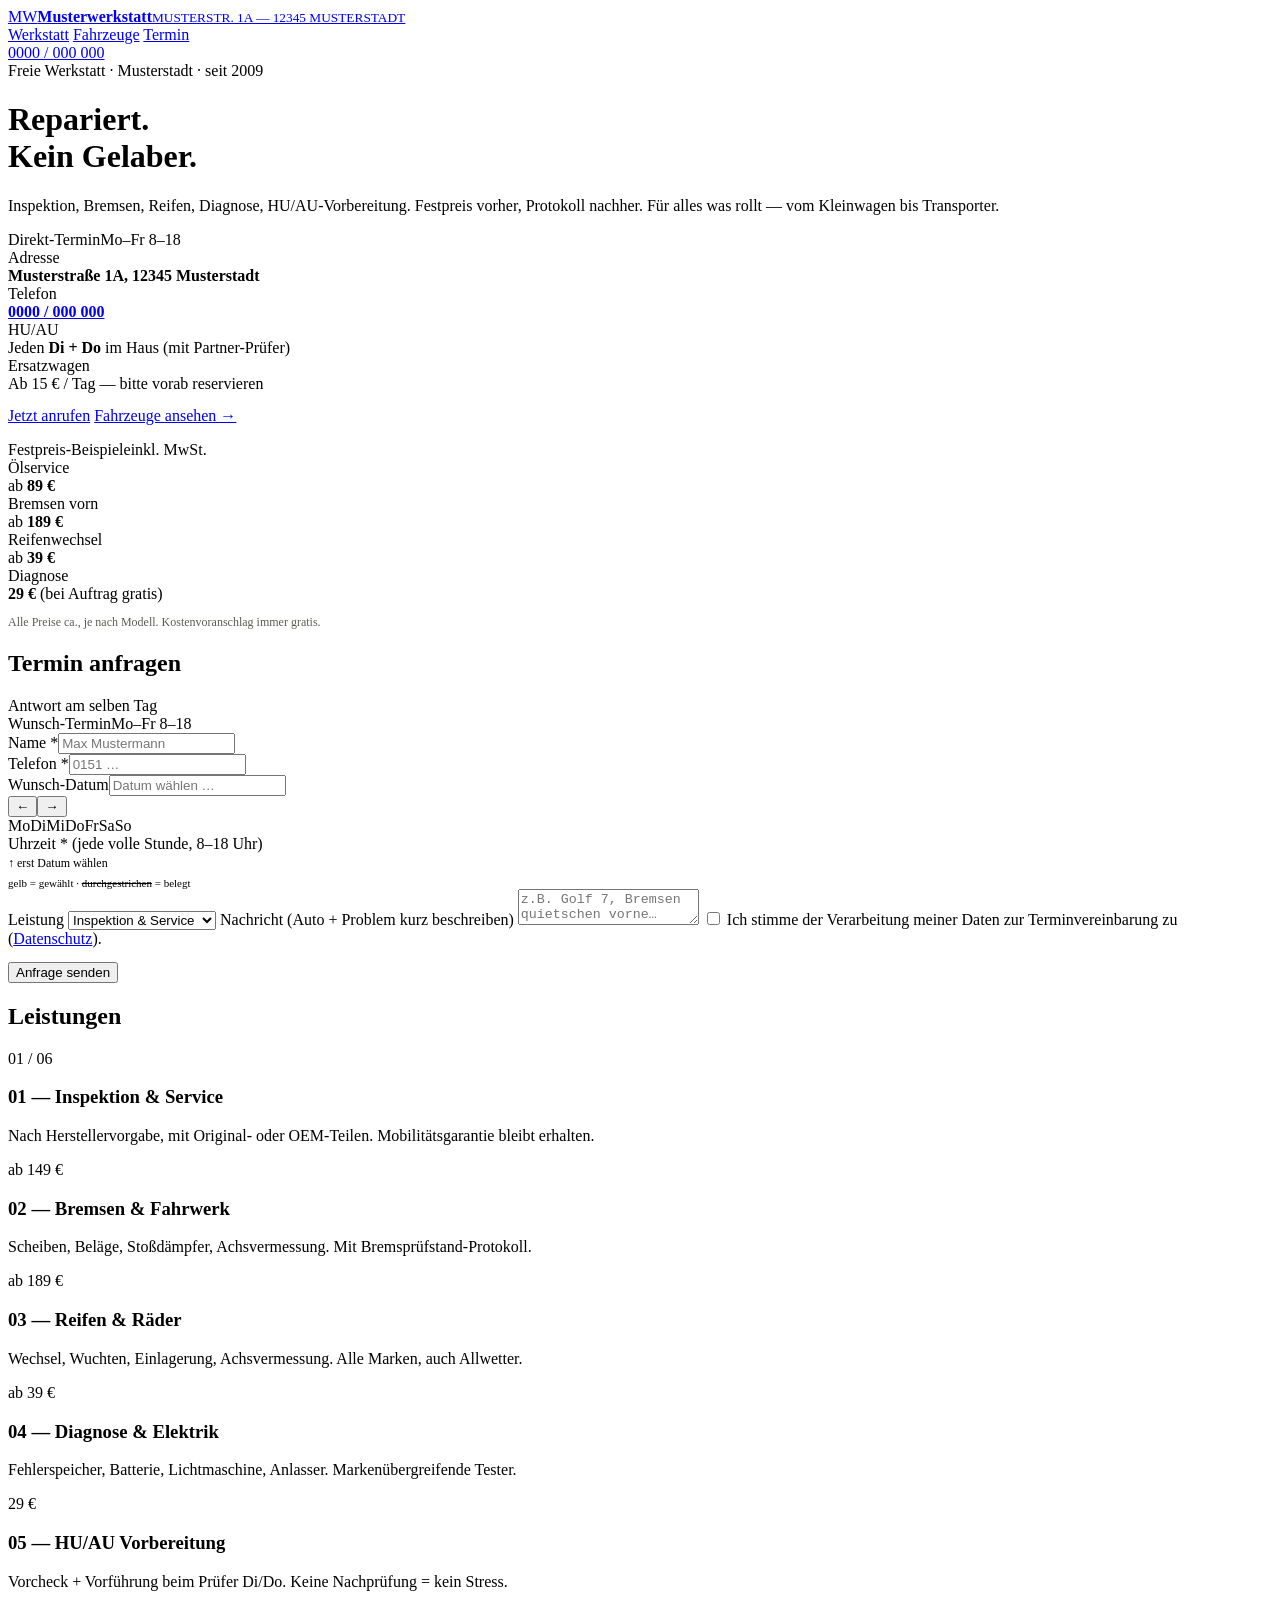
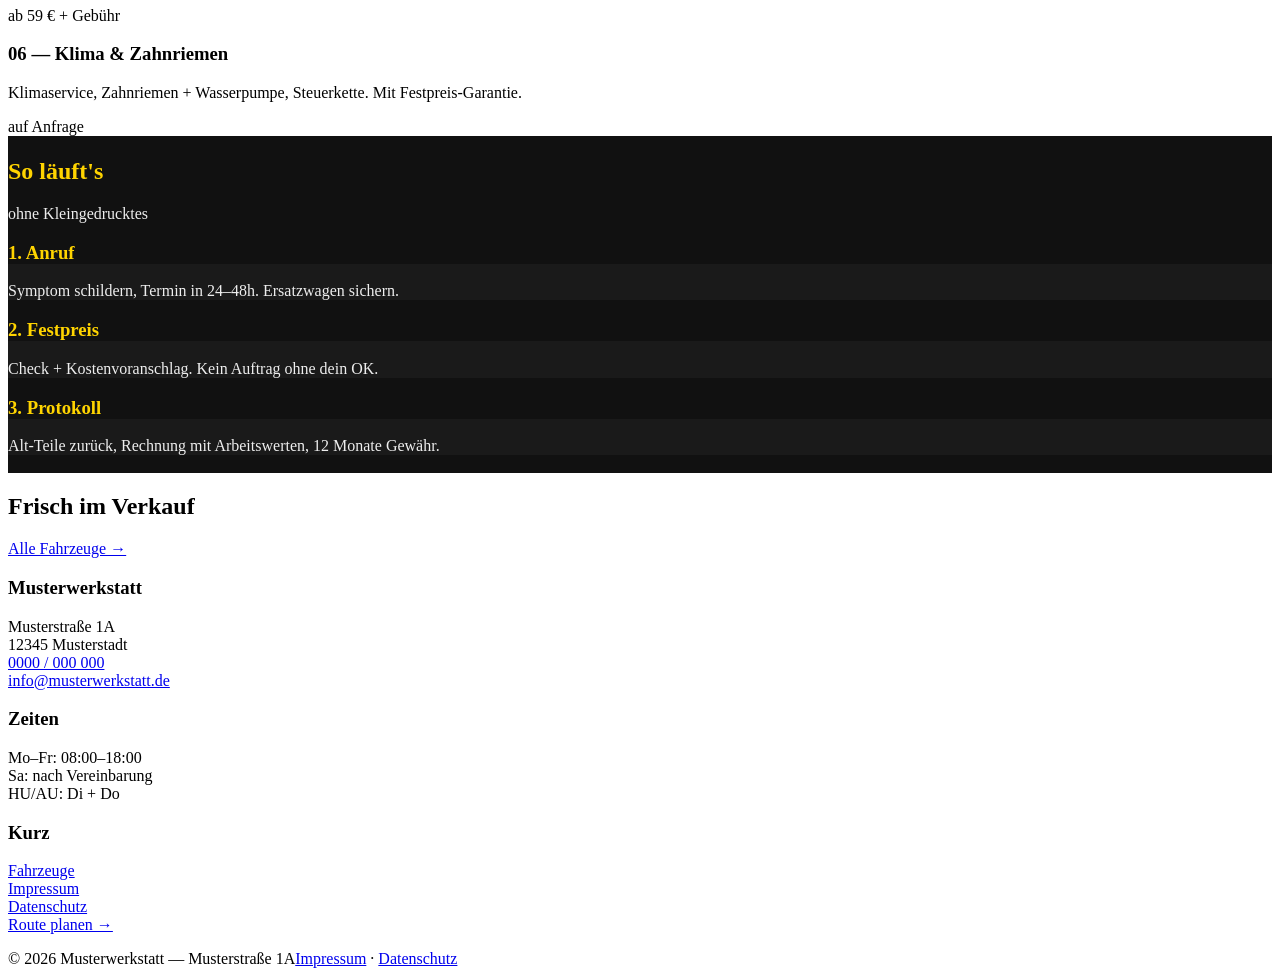
==== public/index.html @ 6ca31a9c "Portfolio-Demo-Musterwerkstatt-mit-README" ====
<!DOCTYPE html>
<html lang="de">
<head>
<meta charset="UTF-8">
<meta name="viewport" content="width=device-width, initial-scale=1.0">
<title>Musterwerkstatt — Musterstraße 1A | Reparatur & Service</title>
<meta name="description" content="Freie Musterwerkstatt in Musterstadt: Inspektion, Bremsen, Reifen, Diagnose, HU/AU-Vorbereitung. Musterstraße 1A, 12345 Musterstadt.">
<link rel="stylesheet" href="/fonts/fonts.css">
<link rel="stylesheet" href="/styles.css">
</head>
<body>
<div class="hazard"></div>
<header class="top">
  <div class="wrap topbar">
    <a class="logo" href="/"><span class="logo-mark">MW</span><span><b>Musterwerkstatt</b><small>MUSTERSTR. 1A — 12345 MUSTERSTADT</small></span></a>
    <nav class="main">
      <a href="/" class="active">Werkstatt</a>
      <a href="/fahrzeuge.html">Fahrzeuge</a>
      <a href="/#termin">Termin</a>
    </nav>
    <a class="tel" href="tel:+490000000000">0000 / 000 000</a>
  </div>
</header>

<div class="hero">
  <div class="wrap">
    <span class="kicker">Freie Werkstatt · Musterstadt · seit 2009</span>
    <h1>Repariert.<br><span>Kein Gelaber.</span></h1>
    <p class="lead">Inspektion, Bremsen, Reifen, Diagnose, HU/AU-Vorbereitung. Festpreis vorher, Protokoll nachher. Für alles was rollt — vom Kleinwagen bis Transporter.</p>
    <div class="hero-grid">
      <div class="card">
        <div class="hd"><span>Direkt-Termin</span><span>Mo–Fr 8–18</span></div>
        <div class="bd">
          <div class="meta">
            <div>Adresse</div><div><b>Musterstraße 1A, 12345 Musterstadt</b></div>
            <div>Telefon</div><div><a href="tel:+490000000000"><b>0000 / 000 000</b></a></div>
            <div>HU/AU</div><div>Jeden <b>Di + Do</b> im Haus (mit Partner-Prüfer)</div>
            <div>Ersatzwagen</div><div>Ab 15 € / Tag — bitte vorab reservieren</div>
          </div>
          <p style="margin-top:14px"><a class="btn" href="tel:+490000000000">Jetzt anrufen</a> <a class="btn ghost" href="/fahrzeuge.html">Fahrzeuge ansehen →</a></p>
        </div>
      </div>
      <div class="card">
        <div class="hd"><span>Festpreis-Beispiele</span><span>inkl. MwSt.</span></div>
        <div class="bd">
          <div class="meta">
            <div>Ölservice</div><div>ab <b>89 €</b></div>
            <div>Bremsen vorn</div><div>ab <b>189 €</b></div>
            <div>Reifenwechsel</div><div>ab <b>39 €</b></div>
            <div>Diagnose</div><div><b>29 €</b> (bei Auftrag gratis)</div>
          </div>
          <p class="mono" style="font-size:12px; color:#5c5c55; margin:12px 0 0">Alle Preise ca., je nach Modell. Kostenvoranschlag immer gratis.</p>
        </div>
      </div>
    </div>
  </div>
  <div class="hazard"></div>
</div>

<section class="block" id="termin">
  <div class="wrap">
    <div class="sec-head"><h2>Termin anfragen</h2><span class="num">Antwort am selben Tag</span></div>
    <div class="card"><div class="hd"><span>Wunsch-Termin</span><span>Mo–Fr 8–18</span></div><div class="bd">
    <form id="t-form">
      <div class="form-grid">
        <div><label>Name *</label><input type="text" id="t-name" required maxlength="80" placeholder="Max Mustermann"></div>
        <div><label>Telefon *</label><input type="tel" id="t-tel" required maxlength="40" placeholder="0151 …"></div>
        <div style="position:relative"><label>Wunsch-Datum</label><input type="text" id="t-date-show" readonly placeholder="Datum wählen …"><input type="hidden" id="t-date">
        <div class="dp" id="dp"><div class="dp-hd"><button type="button" class="small-btn" id="dp-prev">←</button><b id="dp-title"></b><button type="button" class="small-btn" id="dp-next">→</button></div><div class="dp-grid dp-dow"><span>Mo</span><span>Di</span><span>Mi</span><span>Do</span><span>Fr</span><span>Sa</span><span>So</span></div><div class="dp-grid" id="dp-days"></div></div></div>
        <div><label>Uhrzeit * (jede volle Stunde, 8–18 Uhr)</label><input type="hidden" id="t-time"><div class="slots" id="t-slots"></div><div class="mono" style="font-size:11px; margin-top:6px">gelb = gewählt · <span style="text-decoration:line-through">durchgestrichen</span> = belegt</div></div>
      </div>
      <label>Leistung</label>
      <select id="t-svc"><option>Inspektion & Service</option><option>Bremsen & Fahrwerk</option><option>Reifen & Räder</option><option>Diagnose & Elektrik</option><option>HU/AU Vorbereitung</option><option>Klima & Zahnriemen</option><option>Sonstiges</option></select>
      <label>Nachricht (Auto + Problem kurz beschreiben)</label>
      <textarea id="t-msg" maxlength="500" placeholder="z.B. Golf 7, Bremsen quietschen vorne…"></textarea>
      <label class="t-check"><input type="checkbox" id="t-privacy" required> Ich stimme der Verarbeitung meiner Daten zur Terminvereinbarung zu (<a href="/datenschutz.html" target="_blank" rel="noopener">Datenschutz</a>).</label>
      <p style="margin-top:14px"><button class="btn" type="submit">Anfrage senden</button></p>
      <p id="t-status" style="font-weight:700"></p>
    </form>
    </div></div>
  </div>
</section>

<section class="block">
  <div class="wrap">
    <div class="sec-head"><h2>Leistungen</h2><span class="num">01 / 06</span></div>
    <div class="grid3">
      <div class="svc"><h3>01 — Inspektion & Service</h3><p>Nach Herstellervorgabe, mit Original- oder OEM-Teilen. Mobilitätsgarantie bleibt erhalten.</p><div class="price">ab 149 €</div></div>
      <div class="svc"><h3>02 — Bremsen & Fahrwerk</h3><p>Scheiben, Beläge, Stoßdämpfer, Achsvermessung. Mit Bremsprüfstand-Protokoll.</p><div class="price">ab 189 €</div></div>
      <div class="svc"><h3>03 — Reifen & Räder</h3><p>Wechsel, Wuchten, Einlagerung, Achsvermessung. Alle Marken, auch Allwetter.</p><div class="price">ab 39 €</div></div>
      <div class="svc"><h3>04 — Diagnose & Elektrik</h3><p>Fehlerspeicher, Batterie, Lichtmaschine, Anlasser. Markenübergreifende Tester.</p><div class="price">29 €</div></div>
      <div class="svc"><h3>05 — HU/AU Vorbereitung</h3><p>Vorcheck + Vorführung beim Prüfer Di/Do. Keine Nachprüfung = kein Stress.</p><div class="price">ab 59 € + Gebühr</div></div>
      <div class="svc"><h3>06 — Klima & Zahnriemen</h3><p>Klimaservice, Zahnriemen + Wasserpumpe, Steuerkette. Mit Festpreis-Garantie.</p><div class="price">auf Anfrage</div></div>
    </div>
  </div>
</section>

<section class="block" style="background:#111; color:#eee; border-top:2px solid #111; border-bottom:2px solid #111">
  <div class="wrap">
    <div class="sec-head"><h2 style="color:#FFD400">So läuft's</h2><span class="num">ohne Kleingedrucktes</span></div>
    <div class="grid3">
      <div class="svc" style="background:#1a1a1a; color:#eee; border-color:#FFD400"><h3 style="background:#111; color:#FFD400; border-color:#FFD400">1. Anruf</h3><p>Symptom schildern, Termin in 24–48h. Ersatzwagen sichern.</p></div>
      <div class="svc" style="background:#1a1a1a; color:#eee; border-color:#FFD400"><h3 style="background:#111; color:#FFD400; border-color:#FFD400">2. Festpreis</h3><p>Check + Kostenvoranschlag. Kein Auftrag ohne dein OK.</p></div>
      <div class="svc" style="background:#1a1a1a; color:#eee; border-color:#FFD400"><h3 style="background:#111; color:#FFD400; border-color:#FFD400">3. Protokoll</h3><p>Alt-Teile zurück, Rechnung mit Arbeitswerten, 12 Monate Gewähr.</p></div>
    </div>
  </div>
</section>

<section class="block">
  <div class="wrap">
    <div class="sec-head"><h2>Frisch im Verkauf</h2><a class="btn ghost" href="/fahrzeuge.html">Alle Fahrzeuge →</a></div>
    <div class="cars" id="home-cars"></div>
  </div>
</section>

<footer>
  <div class="wrap foot-grid">
    <div><h3>Musterwerkstatt</h3><p>Musterstraße 1A<br>12345 Musterstadt<br><a href="tel:+490000000000">0000 / 000 000</a><br><a href="mailto:info@musterwerkstatt.de">info@musterwerkstatt.de</a></p></div>
    <div><h3>Zeiten</h3><p>Mo–Fr: 08:00–18:00<br>Sa: nach Vereinbarung<br>HU/AU: Di + Do</p></div>
    <div><h3>Kurz</h3><p><a href="/fahrzeuge.html">Fahrzeuge</a><br><a href="/impressum.html">Impressum</a><br><a href="/datenschutz.html">Datenschutz</a><br><a href="https://maps.google.com/?q=Musterstraße+1A+12345+Musterstadt" target="_blank" rel="noopener">Route planen →</a></p></div>
  </div>
  <div class="bottom wrap"><span>© 2026 Musterwerkstatt — Musterstraße 1A</span><span><a href="/impressum.html">Impressum</a> · <a href="/datenschutz.html">Datenschutz</a></span></div>
</footer>
<script>
fetch('/api/cars').then(r=>r.json()).then(cars=>{
  const el=document.getElementById('home-cars');
  el.innerHTML=cars.slice(0,3).map(carCard).join('') || '<p>Gerade alles verkauft — frag nach, Nachschub kommt wöchentlich.</p>';
});
function fmt(n){return Number(n||0).toLocaleString('de-DE')+' €'}
function fmtKm(n){return Number(n||0).toLocaleString('de-DE')+' km'}
function esc(s){return String(s||'').replace(/[&<>"']/g,m=>({'&':'&amp;','<':'&lt;','>':'&gt;','"':'&quot;',"'":'&#39;'}[m]))}
function carCard(c){
  const img=(c.bilderUrls&&c.bilderUrls[0])?`<img src="${c.bilderUrls[0]}" alt="${esc(c.titel)}" loading="lazy">`:'WERKSTATT<br>GEPRÜFT';
  return `<div class="car"><div class="car-img">${img}<span class="km-badge">${fmtKm(c.km)} · ${c.baujahr}</span></div>
  <div class="car-body"><h3>${esc(c.titel)}</h3><div class="specs"><span>${c.kraftstoff}</span><span>${c.getriebe}</span><span>${c.leistung} PS</span></div>
  <div class="price-row"><span class="price">${fmt(c.preis)}</span><a class="small-btn edit" href="/fahrzeuge.html">Details</a></div></div></div>`;
}
const DP_MON=['Januar','Februar','März','April','Mai','Juni','Juli','August','September','Oktober','November','Dezember'];
const DP_WD=['So','Mo','Di','Mi','Do','Fr','Sa'];
const p2=n=>String(n).padStart(2,'0');
let DP_CUR=new Date(); DP_CUR.setDate(1); DP_CUR.setHours(0,0,0,0);
let DP_VAL='';
function dpRender(){
  const y=DP_CUR.getFullYear(), m=DP_CUR.getMonth();
  document.getElementById('dp-title').textContent=DP_MON[m]+' '+y;
  const first=(new Date(y,m,1).getDay()+6)%7, dim=new Date(y,m+1,0).getDate();
  const today=new Date(); today.setHours(0,0,0,0);
  let h='';
  for(let i=0;i<first;i++)h+='<span></span>';
  for(let d=1;d<=dim;d++){
    const iso=y+'-'+p2(m+1)+'-'+p2(d);
    const dt=new Date(y,m,d);
    const dis=dt<today||dt.getDay()===0;
    h+='<button type="button" class="dp-day'+(iso===DP_VAL?' sel':'')+(dt.getTime()===today.getTime()?' today':'')+'" data-d="'+iso+'"'+(dis?' disabled':'')+'>'+d+'</button>';
  }
  document.getElementById('dp-days').innerHTML=h;
}
function dpPick(iso){
  DP_VAL=iso; document.getElementById('t-date').value=iso;
  const p=iso.split('-'), dt=new Date(+p[0],+p[1]-1,+p[2]);
  document.getElementById('t-date-show').value=DP_WD[dt.getDay()]+', '+p[2]+'.'+p[1]+'.'+p[0];
  document.getElementById('dp').classList.remove('open'); dpRender();
  SLOT_VAL=''; document.getElementById('t-time').value=''; slotRender();
}
document.getElementById('t-date-show').addEventListener('click',e=>{e.stopPropagation(); dpRender(); document.getElementById('dp').classList.toggle('open');});
document.getElementById('dp-days').addEventListener('click',e=>{const b=e.target.closest('button[data-d]'); if(b&&!b.disabled)dpPick(b.dataset.d);});
document.getElementById('dp-prev').addEventListener('click',e=>{e.stopPropagation(); const t=new Date(); t.setDate(1); t.setHours(0,0,0,0); const n=new Date(DP_CUR.getFullYear(),DP_CUR.getMonth()-1,1); if(n>=t){DP_CUR=n; dpRender();}});
document.getElementById('dp-next').addEventListener('click',e=>{e.stopPropagation(); DP_CUR=new Date(DP_CUR.getFullYear(),DP_CUR.getMonth()+1,1); dpRender();});
document.getElementById('dp').addEventListener('click',e=>e.stopPropagation());
document.addEventListener('click',()=>document.getElementById('dp').classList.remove('open'));
document.addEventListener('keydown',e=>{if(e.key==='Escape')document.getElementById('dp').classList.remove('open');});
// time slots 08:00–17:00, occupied shown from server
const SLOT_HOURS=[8,9,10,11,12,13,14,15,16,17];
let SLOT_VAL='';
const localISO=d=>d.getFullYear()+'-'+p2(d.getMonth()+1)+'-'+p2(d.getDate());
async function slotRender(){
  const box=document.getElementById('t-slots');
  const datum=document.getElementById('t-date').value;
  if(!datum){box.innerHTML='<span class="mono" style="font-size:12px">↑ erst Datum wählen</span>';return;}
  box.innerHTML='<span class="mono" style="font-size:12px">Lade …</span>';
  let busy=[]; try{busy=await (await fetch('/api/slots?datum='+encodeURIComponent(datum))).json();}catch(e){busy=[];}
  if(!Array.isArray(busy))busy=[];
  const now=new Date(), isToday=datum===localISO(now);
  let h='';
  for(const hh of SLOT_HOURS){
    const t=p2(hh)+':00';
    const taken=busy.includes(t);
    const past=isToday&&hh<=now.getHours();
    const dis=taken||past;
    h+='<button type="button" class="slot'+(t===SLOT_VAL?' sel':'')+(taken?' belegt':'')+'" data-t="'+t+'"'+(dis?' disabled':'')+'>'+t+'</button>';
  }
  box.innerHTML=h;
}
document.getElementById('t-slots').addEventListener('click',e=>{
  const b=e.target.closest('button[data-t]'); if(!b||b.disabled)return;
  SLOT_VAL=b.dataset.t; document.getElementById('t-time').value=SLOT_VAL; slotRender();
});
slotRender();
document.getElementById('t-form').addEventListener('submit',async e=>{
  e.preventDefault();
  const st=document.getElementById('t-status');
  const body={
    name:document.getElementById('t-name').value,
    telefon:document.getElementById('t-tel').value,
    datum:document.getElementById('t-date').value,
    uhrzeit:document.getElementById('t-time').value,
    leistung:document.getElementById('t-svc').value,
    nachricht:document.getElementById('t-msg').value
  };
  st.style.color='#111'; st.textContent='Wird gesendet …';
  if(!document.getElementById('t-time').value){st.style.color='#E63312'; st.textContent='Bitte Uhrzeit wählen.'; return;}
  try{
    const r=await fetch('/api/termine',{method:'POST',headers:{'Content-Type':'application/json'},body:JSON.stringify(body)});
    if(!r.ok){const d=await r.json().catch(()=>({})); throw new Error(d.error||('Fehler '+r.status));}
    st.style.color='#0a7a2f'; st.textContent='Danke! Wir melden uns am selben Tag. Direkt: 0000 / 000 000';
    document.getElementById('t-form').reset();
  }catch(err){st.style.color='#E63312'; st.textContent=String(err.message||err);}
});
// hidden admin: double-shift shows button
let SH_LAST=0;
document.addEventListener('keydown',e=>{
  if(e.key==='Shift'){const t=Date.now(); if(t-SH_LAST<400)showAdminFab(); SH_LAST=t; return;}
  if(e.key==='Escape'){const f=document.getElementById('admin-fab'); if(f)f.remove();}
});
function showAdminFab(){
  if(document.getElementById('admin-fab'))return;
  const a=document.createElement('a');
  a.id='admin-fab'; a.className='btn'; a.href='/admin.html'; a.textContent='Admin 🔧';
  document.body.appendChild(a);
  setTimeout(()=>{const f=document.getElementById('admin-fab'); if(f)f.remove();},15000);
}
</script>
</body>
</html>
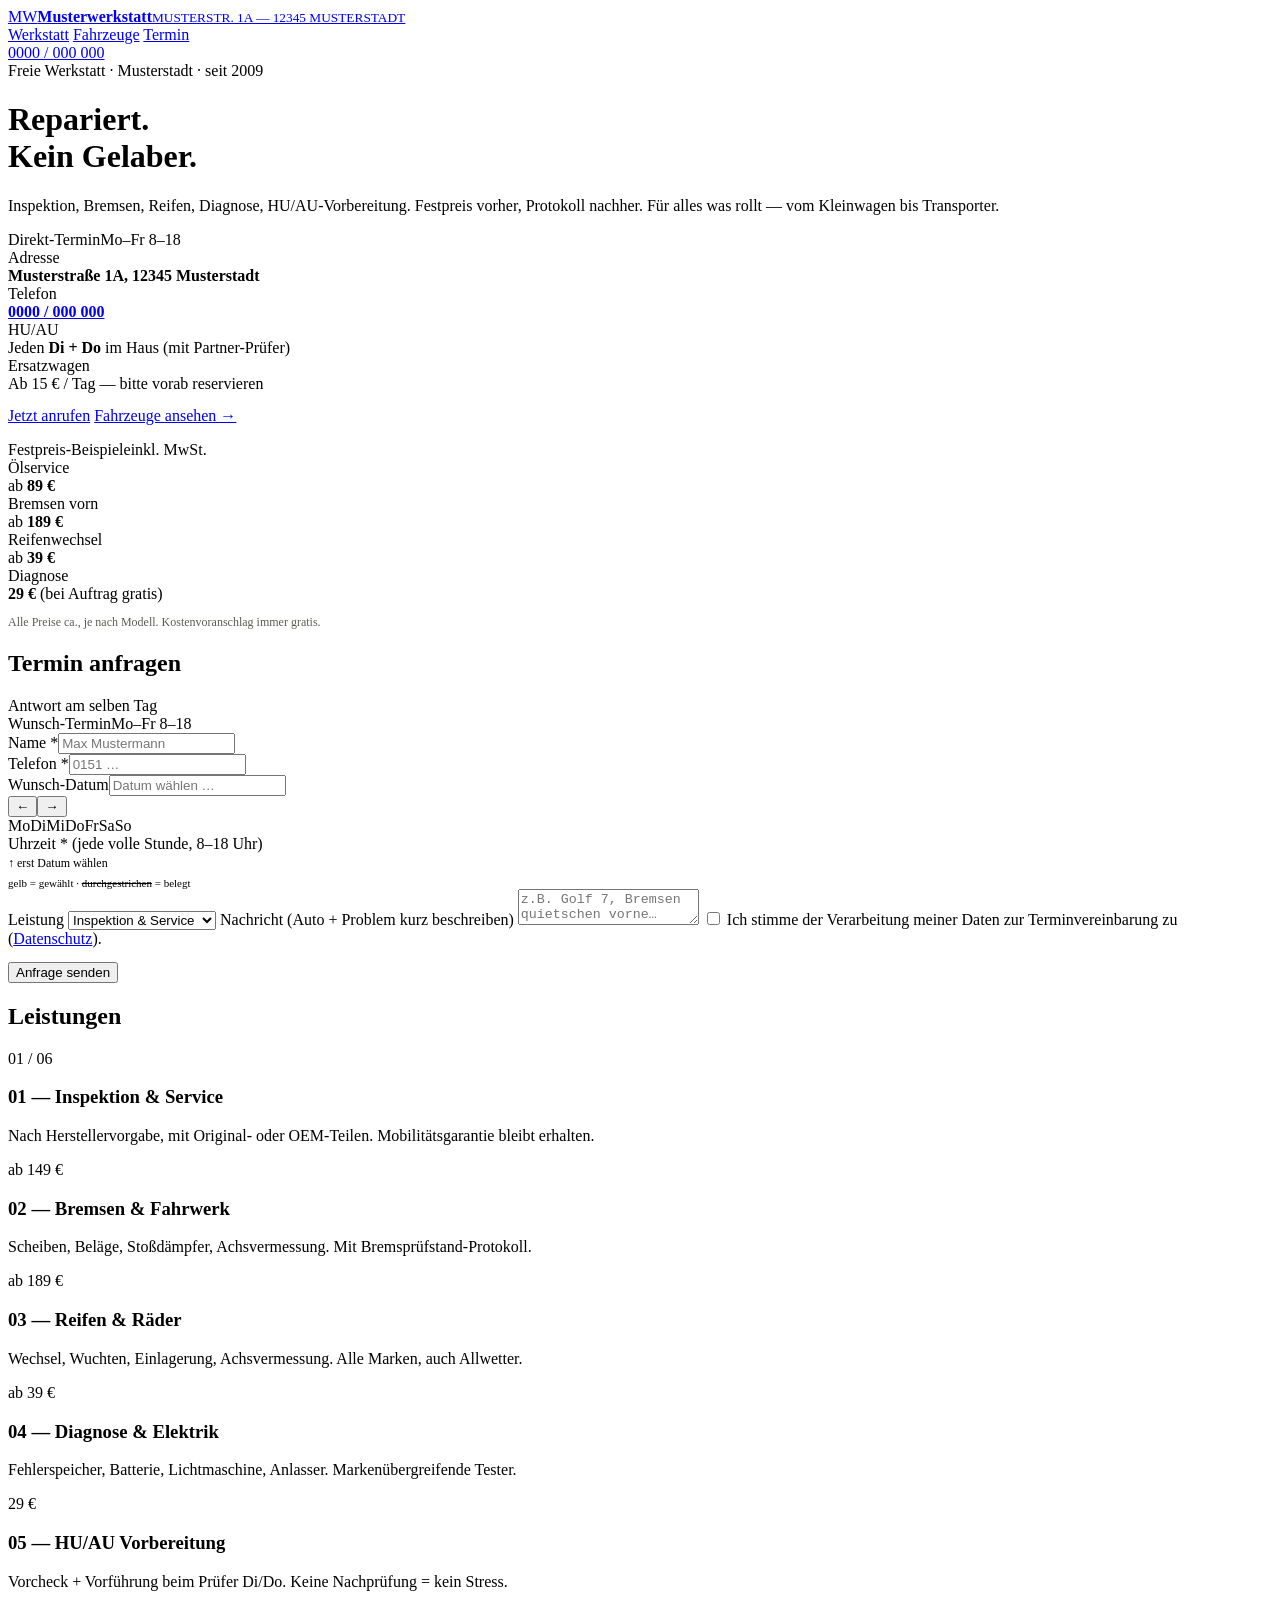
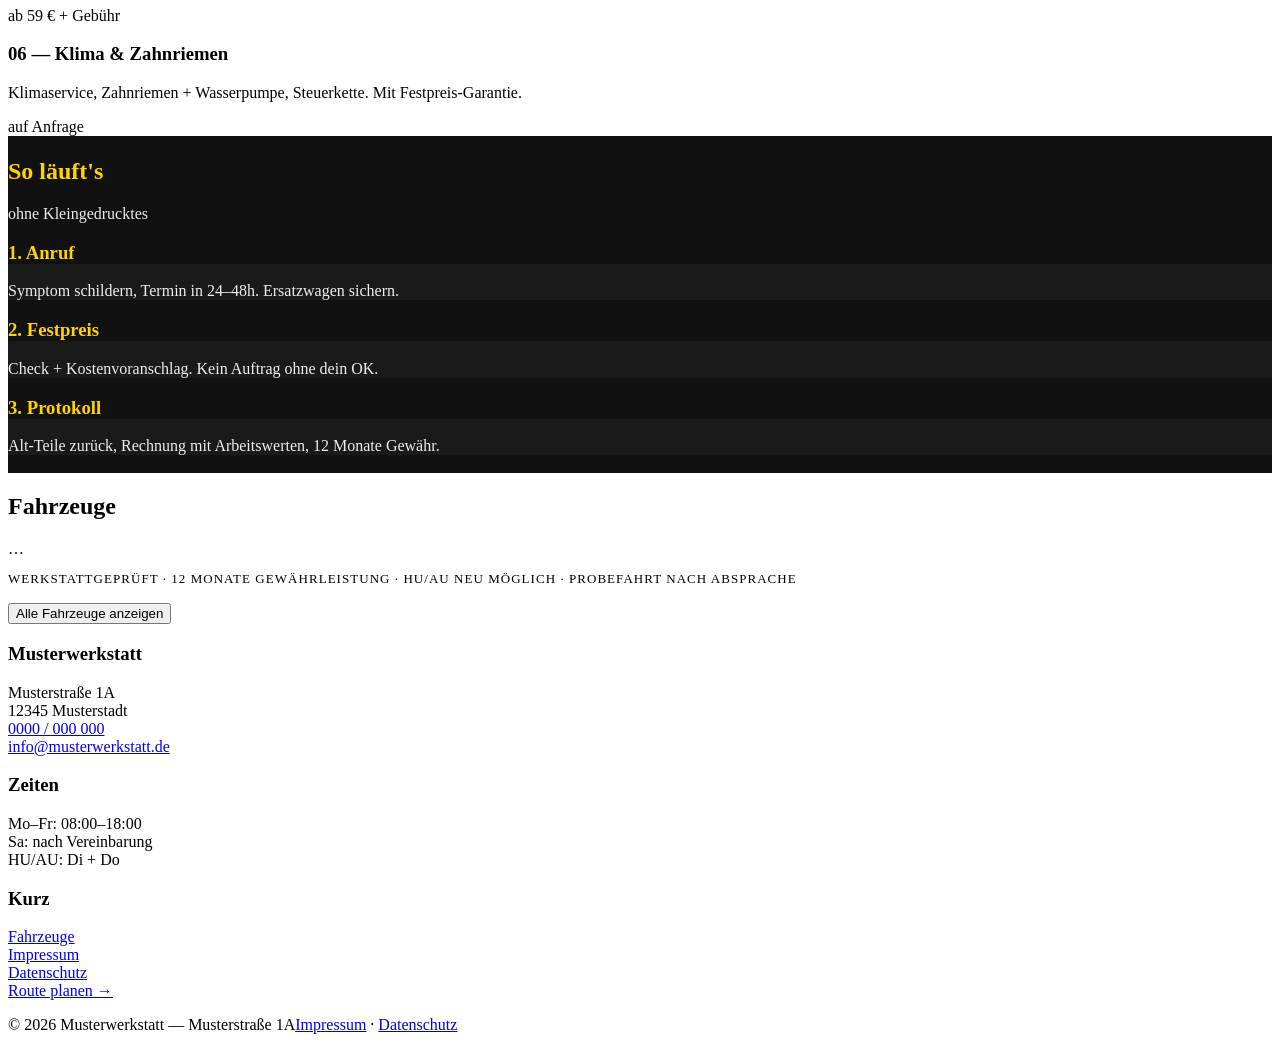
==== commit 01b9c35e: "Inline-Fahrzeuge-Sektion-README-update" ====
--- a/public/index.html
+++ b/public/index.html
@@ -15,7 +15,7 @@
     <a class="logo" href="/"><span class="logo-mark">MW</span><span><b>Musterwerkstatt</b><small>MUSTERSTR. 1A — 12345 MUSTERSTADT</small></span></a>
     <nav class="main">
       <a href="/" class="active">Werkstatt</a>
-      <a href="/fahrzeuge.html">Fahrzeuge</a>
+      <a href="#fahrzeuge">Fahrzeuge</a>
       <a href="/#termin">Termin</a>
     </nav>
     <a class="tel" href="tel:+490000000000">0000 / 000 000</a>
@@ -37,7 +37,7 @@
             <div>HU/AU</div><div>Jeden <b>Di + Do</b> im Haus (mit Partner-Prüfer)</div>
             <div>Ersatzwagen</div><div>Ab 15 € / Tag — bitte vorab reservieren</div>
           </div>
-          <p style="margin-top:14px"><a class="btn" href="tel:+490000000000">Jetzt anrufen</a> <a class="btn ghost" href="/fahrzeuge.html">Fahrzeuge ansehen →</a></p>
+          <p style="margin-top:14px"><a class="btn" href="tel:+490000000000">Jetzt anrufen</a> <a class="btn ghost" href="#fahrzeuge">Fahrzeuge ansehen →</a></p>
         </div>
       </div>
       <div class="card">
@@ -106,10 +106,12 @@
   </div>
 </section>
 
-<section class="block">
-  <div class="wrap">
-    <div class="sec-head"><h2>Frisch im Verkauf</h2><a class="btn ghost" href="/fahrzeuge.html">Alle Fahrzeuge →</a></div>
-    <div class="cars" id="home-cars"></div>
+<section class="block" id="fahrzeuge">
+  <div class="wrap">
+    <div class="sec-head"><h2>Fahrzeuge</h2><span class="num" id="fz-count">…</span></div>
+    <p class="mono" style="font-size:13px; text-transform:uppercase; letter-spacing:.08em">Werkstattgeprüft · 12 Monate Gewährleistung · HU/AU neu möglich · Probefahrt nach Absprache</p>
+    <div class="cars" id="fz-cars"></div>
+    <p style="margin-top:16px"><button class="btn ghost" id="fz-more">Alle Fahrzeuge anzeigen</button></p>
   </div>
 </section>
 
@@ -117,24 +119,43 @@
   <div class="wrap foot-grid">
     <div><h3>Musterwerkstatt</h3><p>Musterstraße 1A<br>12345 Musterstadt<br><a href="tel:+490000000000">0000 / 000 000</a><br><a href="mailto:info@musterwerkstatt.de">info@musterwerkstatt.de</a></p></div>
     <div><h3>Zeiten</h3><p>Mo–Fr: 08:00–18:00<br>Sa: nach Vereinbarung<br>HU/AU: Di + Do</p></div>
-    <div><h3>Kurz</h3><p><a href="/fahrzeuge.html">Fahrzeuge</a><br><a href="/impressum.html">Impressum</a><br><a href="/datenschutz.html">Datenschutz</a><br><a href="https://maps.google.com/?q=Musterstraße+1A+12345+Musterstadt" target="_blank" rel="noopener">Route planen →</a></p></div>
+    <div><h3>Kurz</h3><p><a href="#fahrzeuge">Fahrzeuge</a><br><a href="/impressum.html">Impressum</a><br><a href="/datenschutz.html">Datenschutz</a><br><a href="https://maps.google.com/?q=Musterstraße+1A+12345+Musterstadt" target="_blank" rel="noopener">Route planen →</a></p></div>
   </div>
   <div class="bottom wrap"><span>© 2026 Musterwerkstatt — Musterstraße 1A</span><span><a href="/impressum.html">Impressum</a> · <a href="/datenschutz.html">Datenschutz</a></span></div>
 </footer>
 <script>
-fetch('/api/cars').then(r=>r.json()).then(cars=>{
-  const el=document.getElementById('home-cars');
-  el.innerHTML=cars.slice(0,3).map(carCard).join('') || '<p>Gerade alles verkauft — frag nach, Nachschub kommt wöchentlich.</p>';
-});
 function fmt(n){return Number(n||0).toLocaleString('de-DE')+' €'}
 function fmtKm(n){return Number(n||0).toLocaleString('de-DE')+' km'}
 function esc(s){return String(s||'').replace(/[&<>"']/g,m=>({'&':'&amp;','<':'&lt;','>':'&gt;','"':'&quot;',"'":'&#39;'}[m]))}
-function carCard(c){
+fetch('/api/cars').then(r=>r.json()).then(cars=>{
+  window.FZ=Array.isArray(cars)?cars:[];
+  document.getElementById('fz-count').textContent=window.FZ.length+' FZG';
+  renderFZ(false);
+});
+function renderFZ(all){
+  const list=all?window.FZ:window.FZ.slice(0,3);
+  document.getElementById('fz-cars').innerHTML=list.map(fzCard).join('')||'<p>Gerade alles verkauft — frag nach, Nachschub kommt wöchentlich.</p>';
+  const b=document.getElementById('fz-more');
+  if(window.FZ.length<=3){b.style.display='none';}
+  else{b.style.display=''; b.textContent=all?'Weniger anzeigen':('Alle '+window.FZ.length+' Fahrzeuge anzeigen'); b.onclick=()=>renderFZ(!all);}
+}
+function fzCard(c){
   const img=(c.bilderUrls&&c.bilderUrls[0])?`<img src="${c.bilderUrls[0]}" alt="${esc(c.titel)}" loading="lazy">`:'WERKSTATT<br>GEPRÜFT';
+  const gal=(c.bilderUrls&&c.bilderUrls.length)?'<div class="gallery">'+c.bilderUrls.map(u=>`<img src="${u}" alt="${esc(c.titel)}" loading="lazy">`).join('')+'</div>':'';
   return `<div class="car"><div class="car-img">${img}<span class="km-badge">${fmtKm(c.km)} · ${c.baujahr}</span></div>
-  <div class="car-body"><h3>${esc(c.titel)}</h3><div class="specs"><span>${c.kraftstoff}</span><span>${c.getriebe}</span><span>${c.leistung} PS</span></div>
-  <div class="price-row"><span class="price">${fmt(c.preis)}</span><a class="small-btn edit" href="/fahrzeuge.html">Details</a></div></div></div>`;
-}
+  <div class="car-body"><h3>${esc(c.titel)}</h3><div class="specs"><span>${esc(c.kraftstoff)}</span><span>${esc(c.getriebe)}</span><span>${c.leistung} PS</span></div>
+  <div class="price-row"><span class="price">${fmt(c.preis)}</span><button class="small-btn edit det-btn" type="button">Details</button></div>
+  <div class="car-detail" style="display:none">${gal}<div class="meta"><div>Kilometer</div><div>${fmtKm(c.km)}</div><div>Baujahr</div><div>${c.baujahr}</div><div>Leistung</div><div>${c.leistung} PS</div><div>HU/AU</div><div>${esc(c.hu||'—')}</div></div>
+  <p style="margin:12px 0">${esc(c.beschreibung||'')}</p>
+  <p><a class="btn" href="tel:+490000000000">Anrufen: Probefahrt</a> <a class="btn ghost" href="mailto:info@musterwerkstatt.de?subject=${encodeURIComponent(c.titel)}">Per Mail anfragen</a></p></div></div></div>`;
+}
+document.getElementById('fz-cars').addEventListener('click',e=>{
+  const b=e.target.closest('.det-btn'); if(!b)return;
+  const d=b.closest('.car').querySelector('.car-detail');
+  const open=d.style.display!=='none';
+  d.style.display=open?'none':'block';
+  b.textContent=open?'Details':'Schließen';
+});
 const DP_MON=['Januar','Februar','März','April','Mai','Juni','Juli','August','September','Oktober','November','Dezember'];
 const DP_WD=['So','Mo','Di','Mi','Do','Fr','Sa'];
 const p2=n=>String(n).padStart(2,'0');
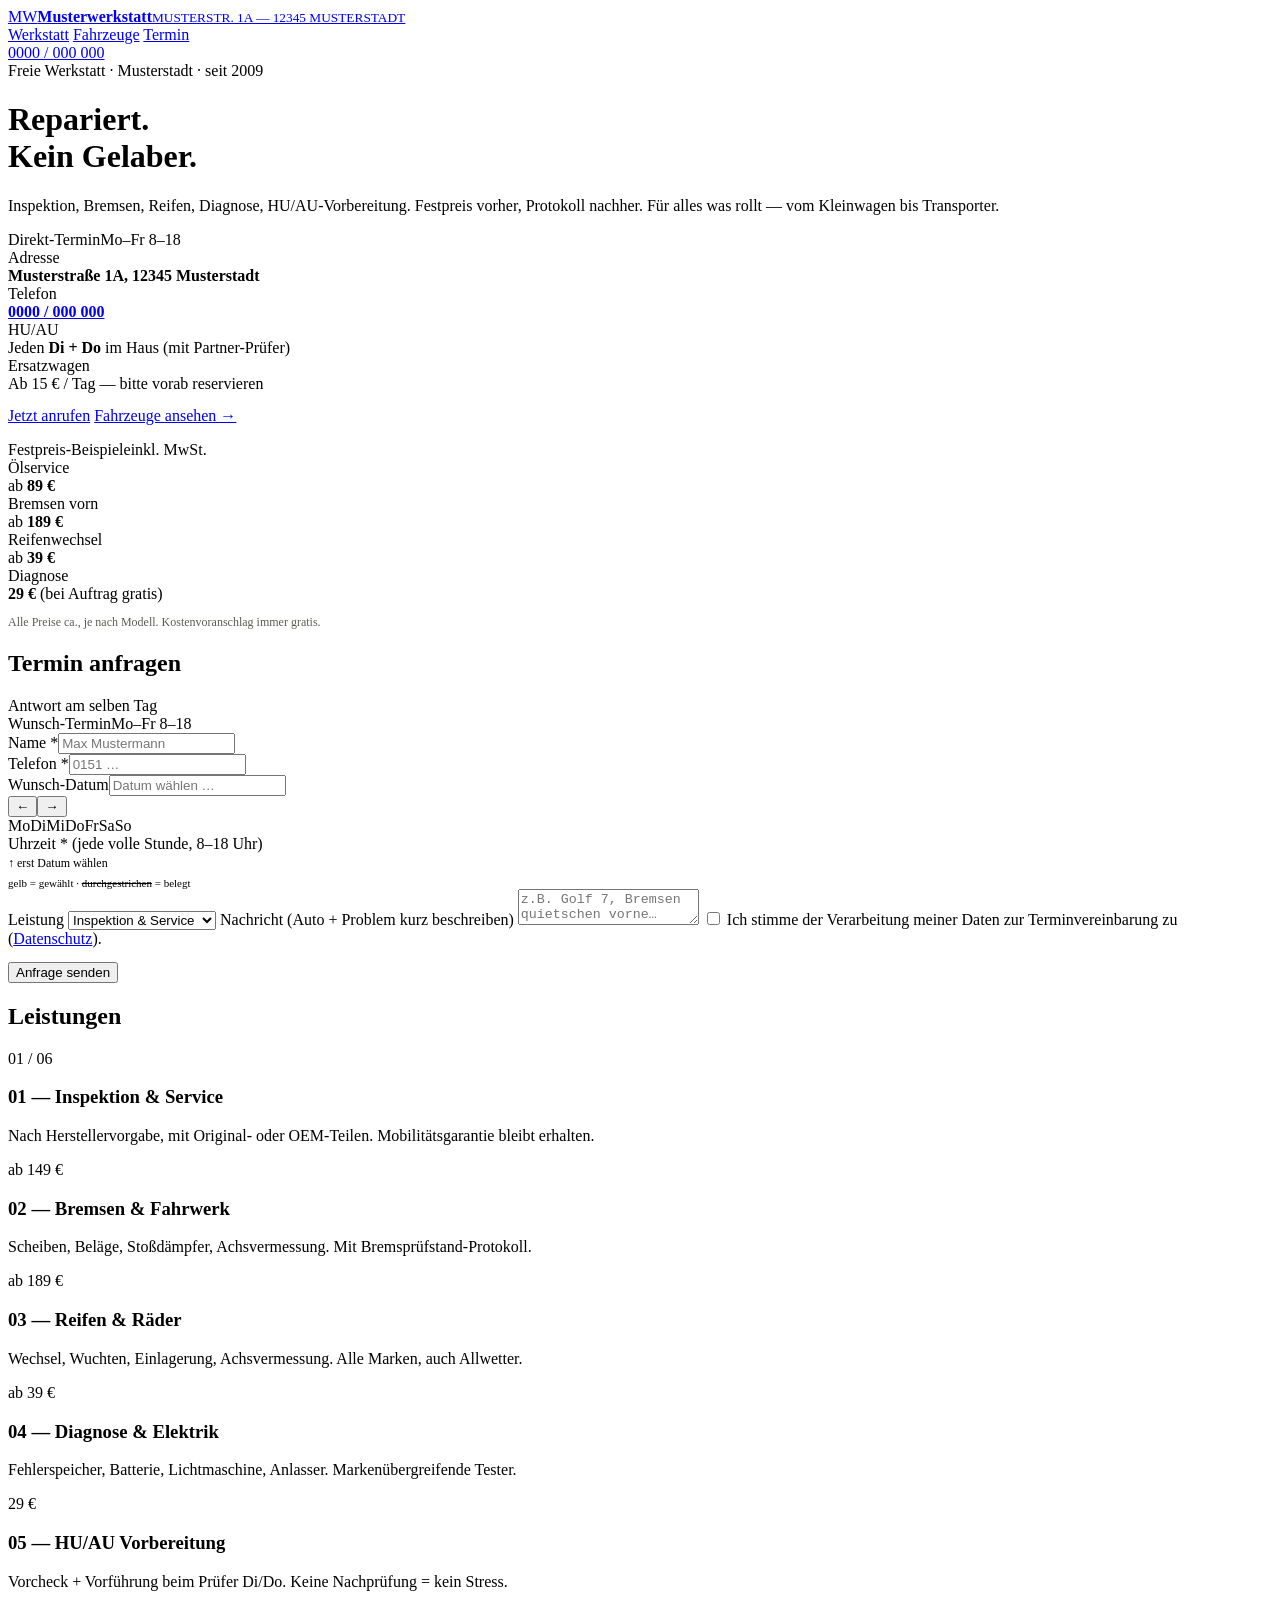
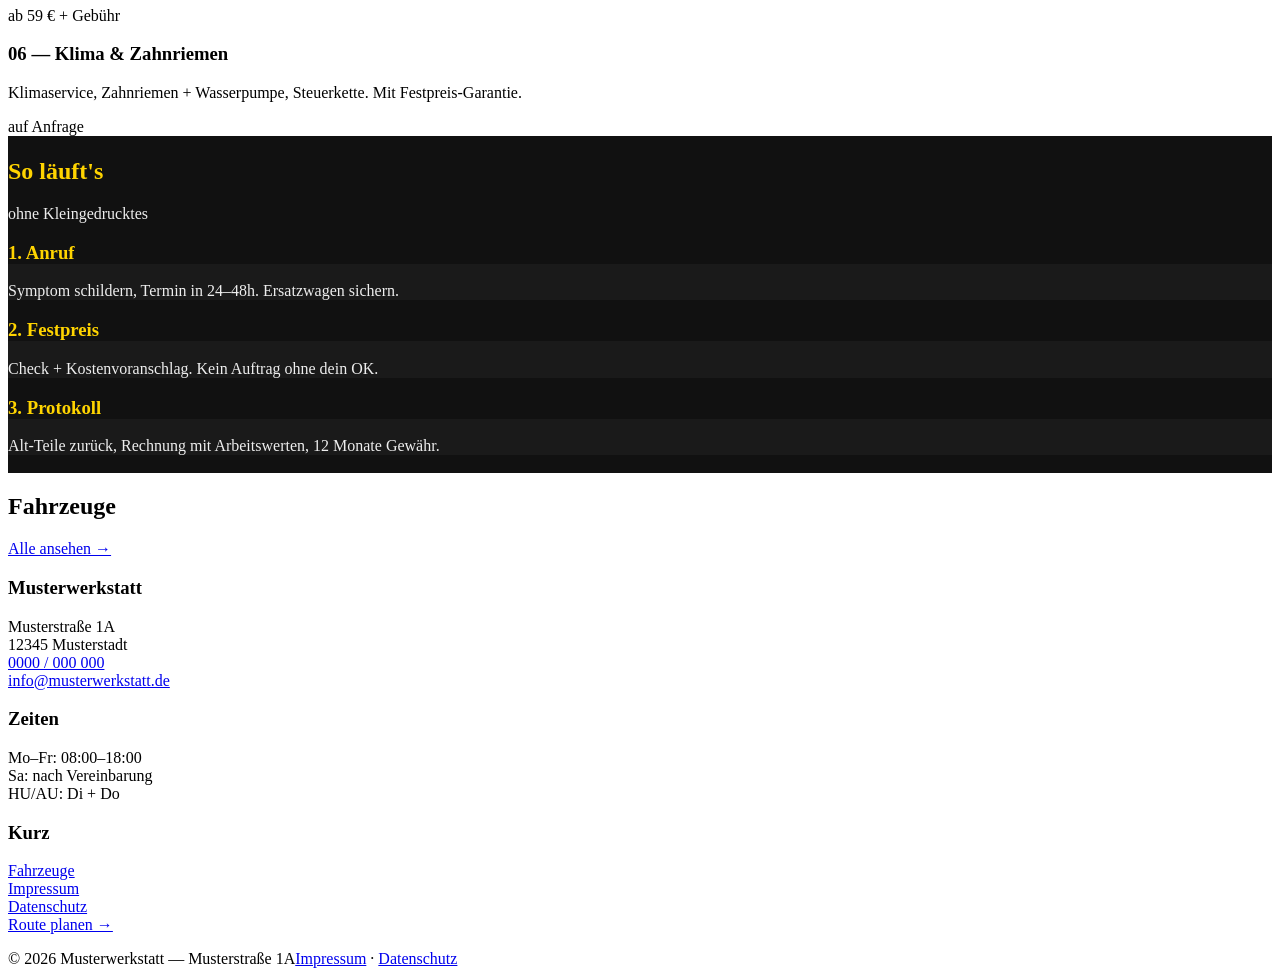
==== commit 7470030e: "Inline-3-Filter-Seite-Update" ====
--- a/public/index.html
+++ b/public/index.html
@@ -108,10 +108,8 @@
 
 <section class="block" id="fahrzeuge">
   <div class="wrap">
-    <div class="sec-head"><h2>Fahrzeuge</h2><span class="num" id="fz-count">…</span></div>
-    <p class="mono" style="font-size:13px; text-transform:uppercase; letter-spacing:.08em">Werkstattgeprüft · 12 Monate Gewährleistung · HU/AU neu möglich · Probefahrt nach Absprache</p>
+    <div class="sec-head"><h2>Fahrzeuge</h2><a class="btn ghost" href="/fahrzeuge.html">Alle ansehen →</a></div>
     <div class="cars" id="fz-cars"></div>
-    <p style="margin-top:16px"><button class="btn ghost" id="fz-more">Alle Fahrzeuge anzeigen</button></p>
   </div>
 </section>
 
@@ -128,34 +126,15 @@
 function fmtKm(n){return Number(n||0).toLocaleString('de-DE')+' km'}
 function esc(s){return String(s||'').replace(/[&<>"']/g,m=>({'&':'&amp;','<':'&lt;','>':'&gt;','"':'&quot;',"'":'&#39;'}[m]))}
 fetch('/api/cars').then(r=>r.json()).then(cars=>{
-  window.FZ=Array.isArray(cars)?cars:[];
-  document.getElementById('fz-count').textContent=window.FZ.length+' FZG';
-  renderFZ(false);
-});
-function renderFZ(all){
-  const list=all?window.FZ:window.FZ.slice(0,3);
+  const list=Array.isArray(cars)?cars.slice(0,3):[];
   document.getElementById('fz-cars').innerHTML=list.map(fzCard).join('')||'<p>Gerade alles verkauft — frag nach, Nachschub kommt wöchentlich.</p>';
-  const b=document.getElementById('fz-more');
-  if(window.FZ.length<=3){b.style.display='none';}
-  else{b.style.display=''; b.textContent=all?'Weniger anzeigen':('Alle '+window.FZ.length+' Fahrzeuge anzeigen'); b.onclick=()=>renderFZ(!all);}
-}
+});
 function fzCard(c){
   const img=(c.bilderUrls&&c.bilderUrls[0])?`<img src="${c.bilderUrls[0]}" alt="${esc(c.titel)}" loading="lazy">`:'WERKSTATT<br>GEPRÜFT';
-  const gal=(c.bilderUrls&&c.bilderUrls.length)?'<div class="gallery">'+c.bilderUrls.map(u=>`<img src="${u}" alt="${esc(c.titel)}" loading="lazy">`).join('')+'</div>':'';
   return `<div class="car"><div class="car-img">${img}<span class="km-badge">${fmtKm(c.km)} · ${c.baujahr}</span></div>
   <div class="car-body"><h3>${esc(c.titel)}</h3><div class="specs"><span>${esc(c.kraftstoff)}</span><span>${esc(c.getriebe)}</span><span>${c.leistung} PS</span></div>
-  <div class="price-row"><span class="price">${fmt(c.preis)}</span><button class="small-btn edit det-btn" type="button">Details</button></div>
-  <div class="car-detail" style="display:none">${gal}<div class="meta"><div>Kilometer</div><div>${fmtKm(c.km)}</div><div>Baujahr</div><div>${c.baujahr}</div><div>Leistung</div><div>${c.leistung} PS</div><div>HU/AU</div><div>${esc(c.hu||'—')}</div></div>
-  <p style="margin:12px 0">${esc(c.beschreibung||'')}</p>
-  <p><a class="btn" href="tel:+490000000000">Anrufen: Probefahrt</a> <a class="btn ghost" href="mailto:info@musterwerkstatt.de?subject=${encodeURIComponent(c.titel)}">Per Mail anfragen</a></p></div></div></div>`;
-}
-document.getElementById('fz-cars').addEventListener('click',e=>{
-  const b=e.target.closest('.det-btn'); if(!b)return;
-  const d=b.closest('.car').querySelector('.car-detail');
-  const open=d.style.display!=='none';
-  d.style.display=open?'none':'block';
-  b.textContent=open?'Details':'Schließen';
-});
+  <div class="price-row"><span class="price">${fmt(c.preis)}</span><a class="small-btn edit" href="/fahrzeuge.html">Details</a></div></div></div>`;
+}
 const DP_MON=['Januar','Februar','März','April','Mai','Juni','Juli','August','September','Oktober','November','Dezember'];
 const DP_WD=['So','Mo','Di','Mi','Do','Fr','Sa'];
 const p2=n=>String(n).padStart(2,'0');
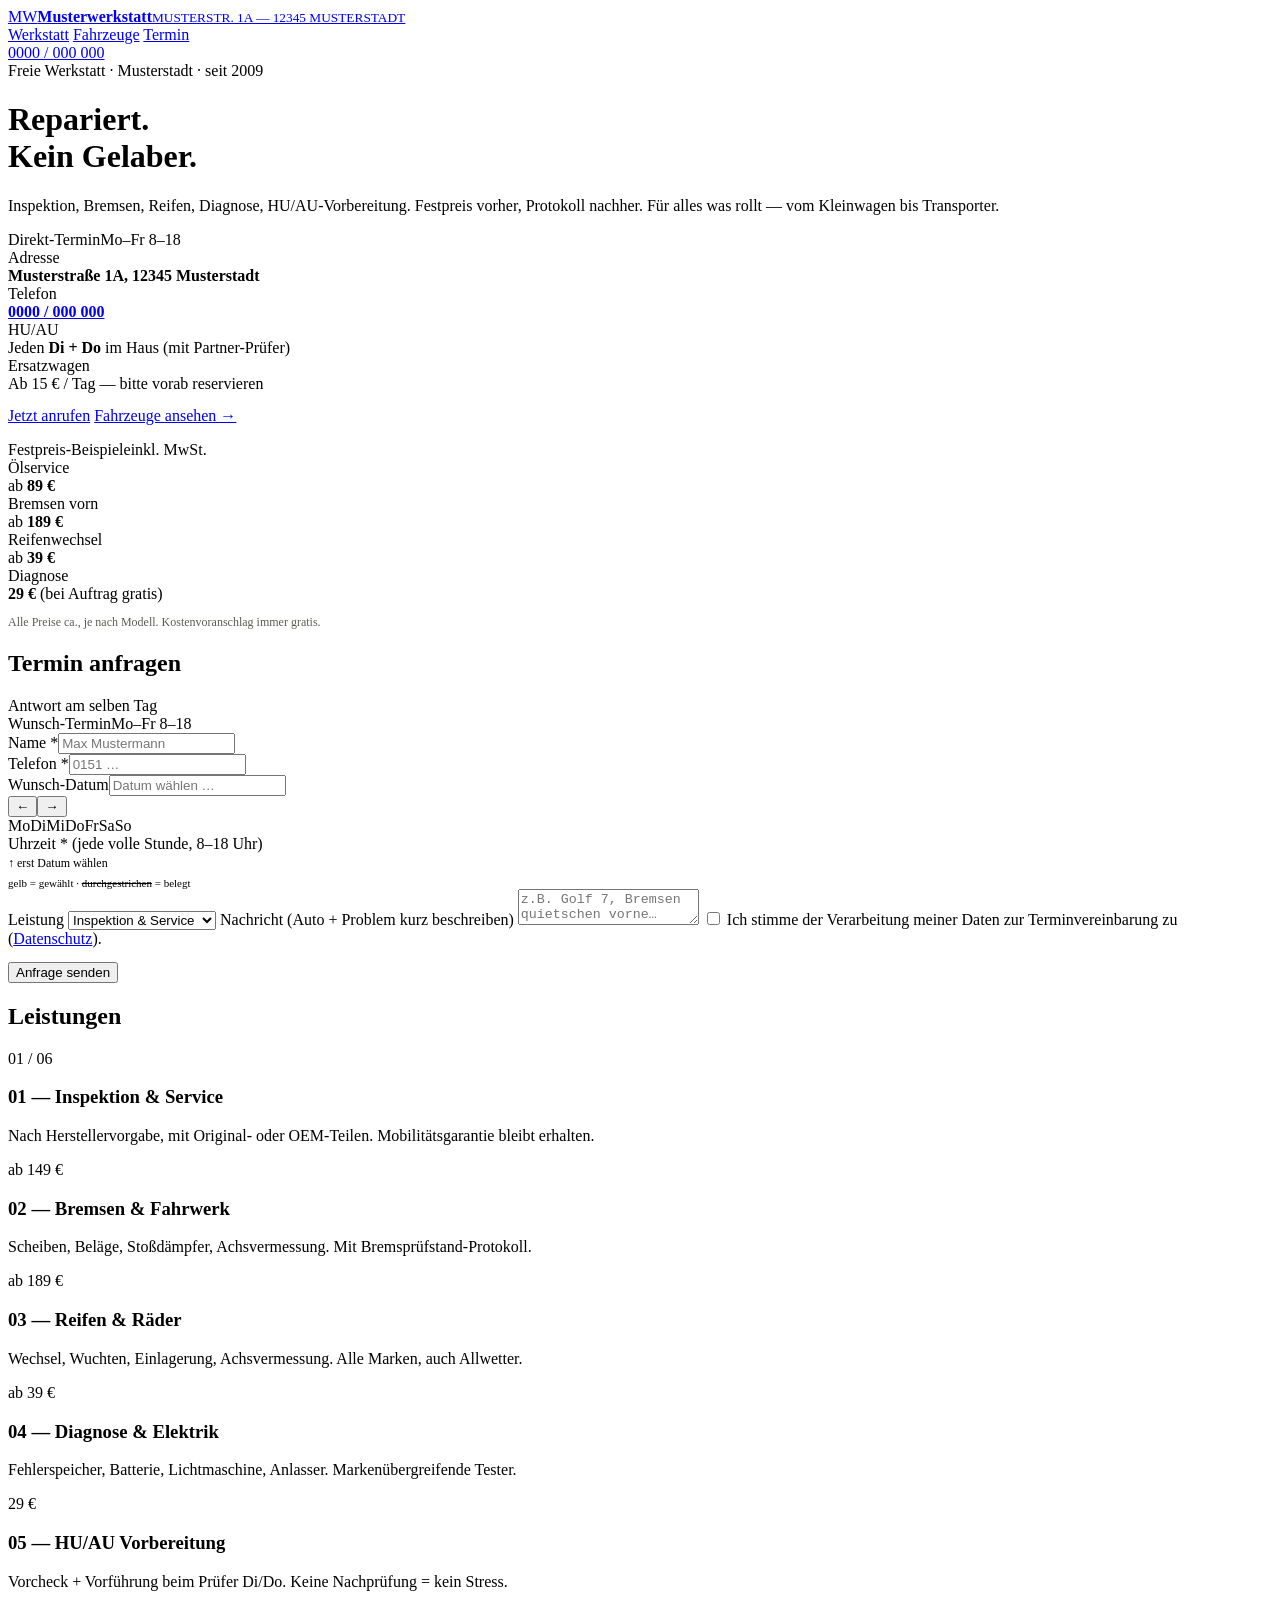
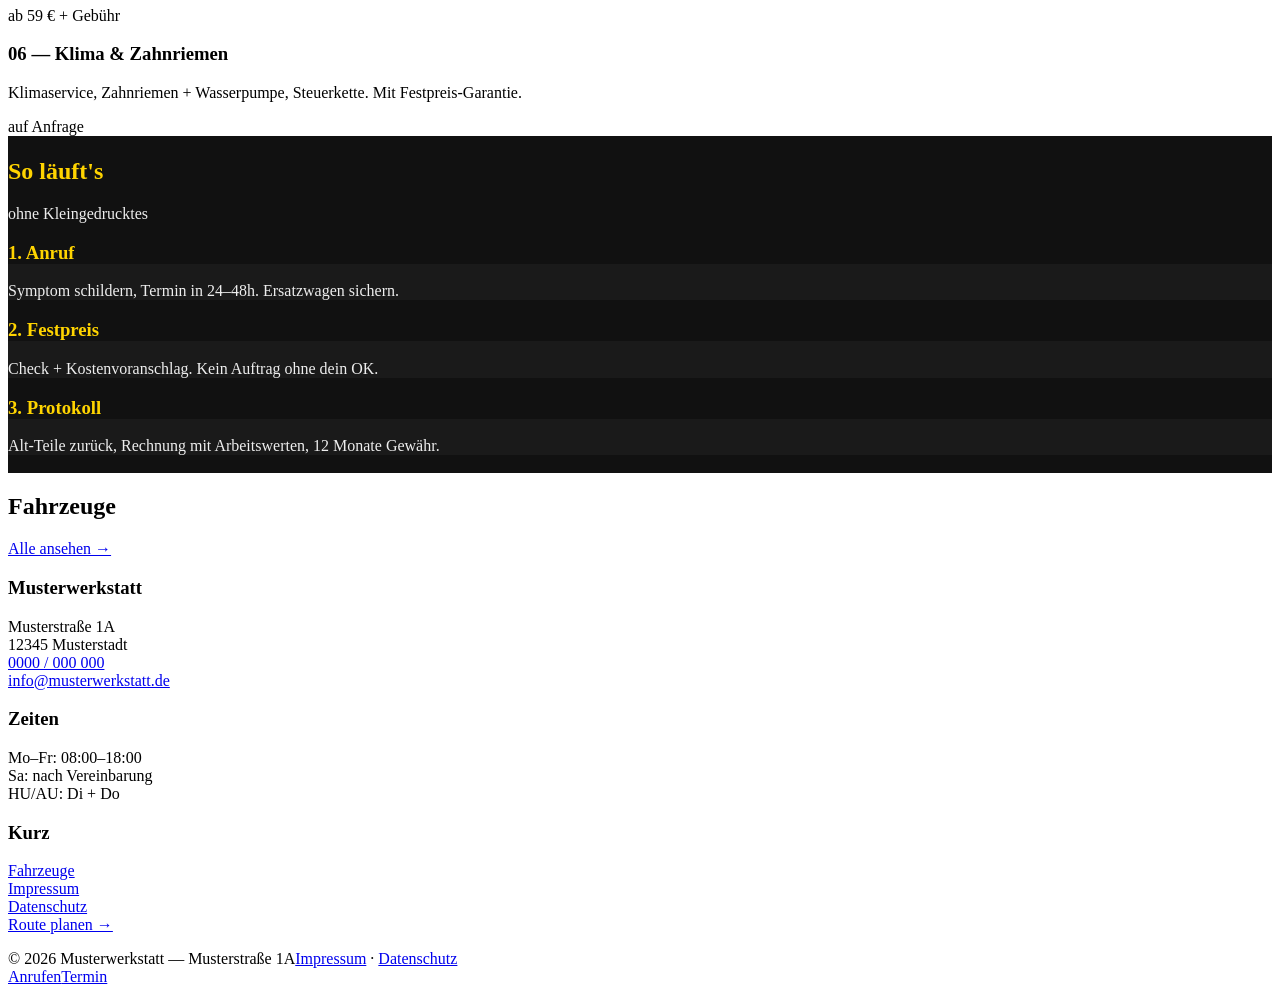
==== commit 2c0e7bb4: "Mobile-UX-Update" ====
--- a/public/index.html
+++ b/public/index.html
@@ -230,5 +230,6 @@
   setTimeout(()=>{const f=document.getElementById('admin-fab'); if(f)f.remove();},15000);
 }
 </script>
+<div class="mob-bar"><a class="btn" href="tel:+490000000000">Anrufen</a><a class="btn ghost" href="/#termin">Termin</a></div>
 </body>
 </html>
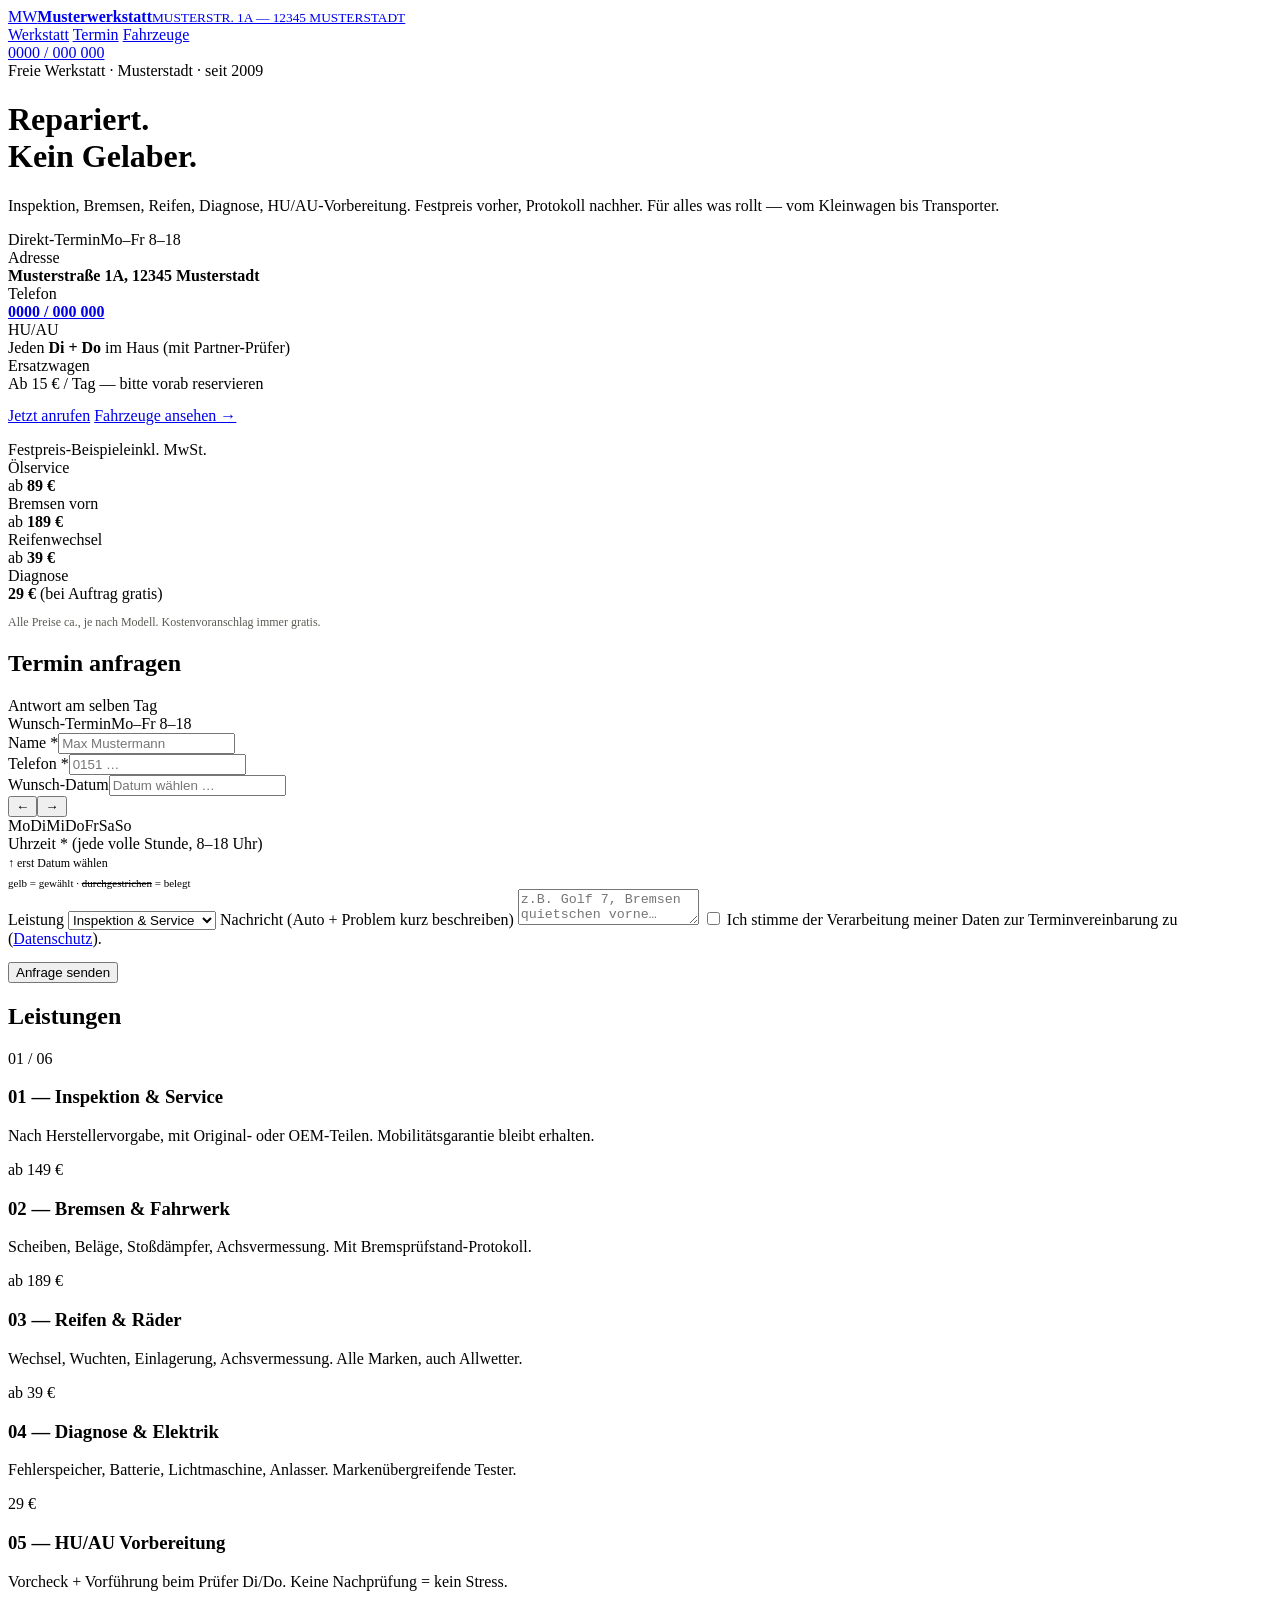
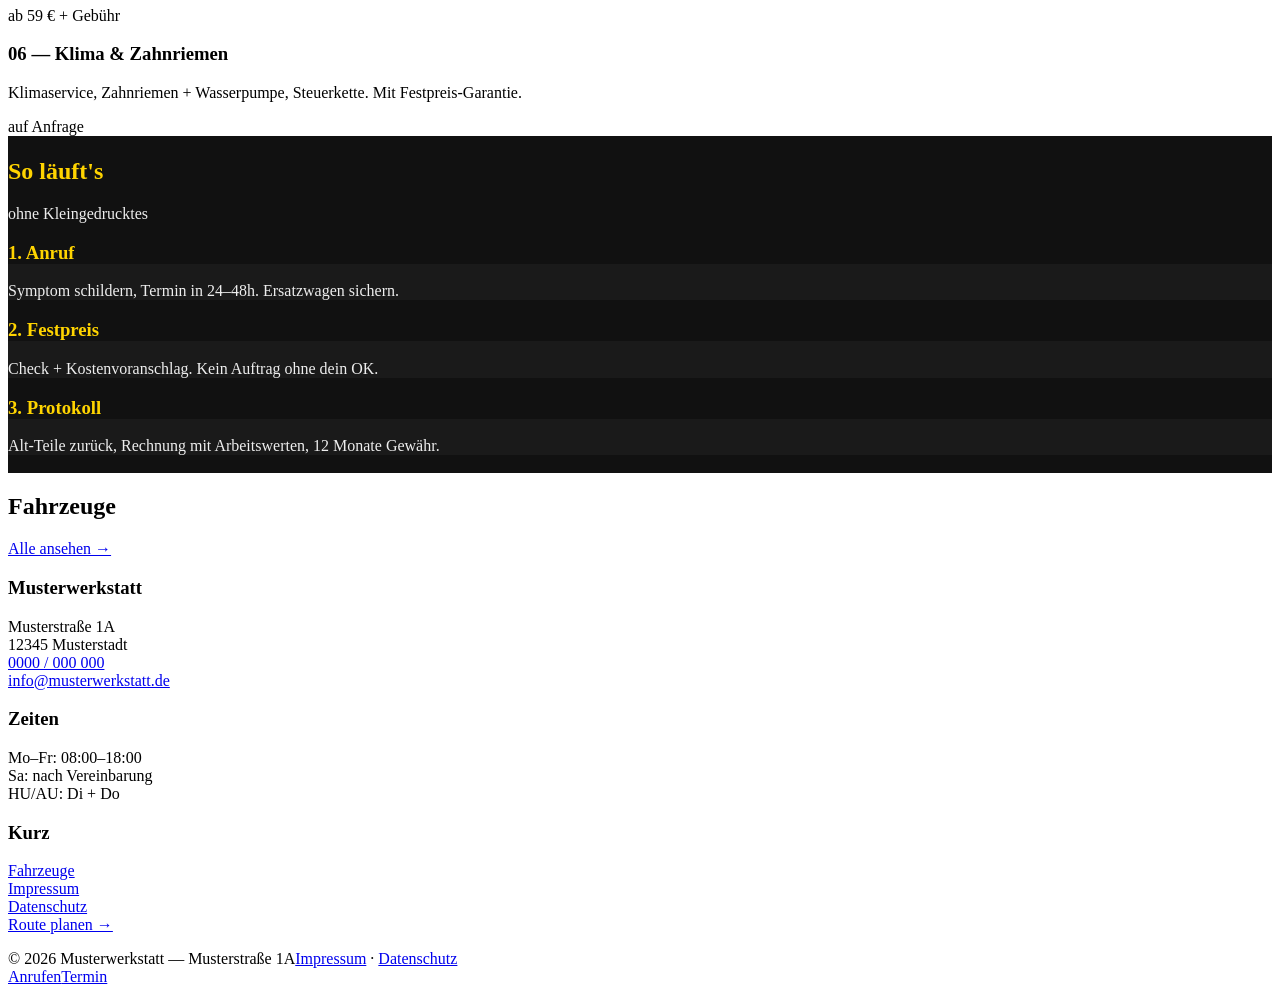
==== commit 0b1a31a3: "Nav-Reihenfolge-Update" ====
--- a/public/index.html
+++ b/public/index.html
@@ -15,8 +15,8 @@
     <a class="logo" href="/"><span class="logo-mark">MW</span><span><b>Musterwerkstatt</b><small>MUSTERSTR. 1A — 12345 MUSTERSTADT</small></span></a>
     <nav class="main">
       <a href="/" class="active">Werkstatt</a>
+      <a href="/#termin" class="nav-t">Termin</a>
       <a href="#fahrzeuge">Fahrzeuge</a>
-      <a href="/#termin">Termin</a>
     </nav>
     <a class="tel" href="tel:+490000000000">0000 / 000 000</a>
   </div>
